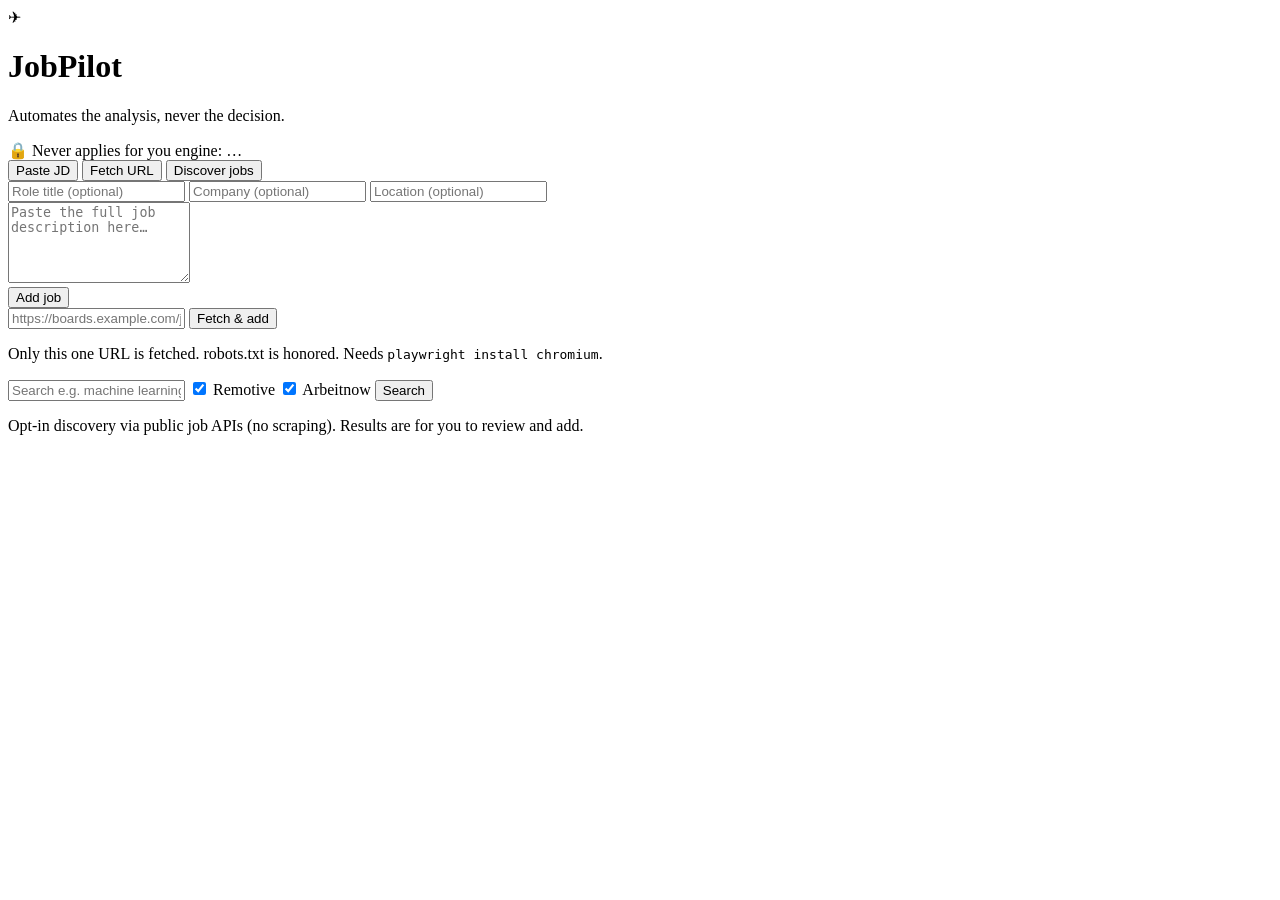
==== src/jobpilot/web/static/index.html @ 81d185b8 "Web app: FastAPI backend + polished SPA + opt-in job discovery - jobpilot serve launches a single-pa" ====
<!DOCTYPE html>
<html lang="en">
<head>
  <meta charset="UTF-8" />
  <meta name="viewport" content="width=device-width, initial-scale=1.0" />
  <title>JobPilot</title>
  <link rel="stylesheet" href="/static/styles.css" />
</head>
<body>
  <header class="topbar">
    <div class="brand">
      <span class="logo">✈</span>
      <div>
        <h1>JobPilot</h1>
        <p class="tag">Automates the analysis, never the decision.</p>
      </div>
    </div>
    <div class="top-right">
      <span class="badge badge-guard" title="JobPilot never submits an application for you">🔒 Never applies for you</span>
      <span id="jdagent" class="badge badge-muted" title="jd_agent resume engine status">engine: …</span>
    </div>
  </header>

  <section class="stats" id="stats"></section>

  <section class="addbar">
    <div class="tabs">
      <button class="tab active" data-tab="paste">Paste JD</button>
      <button class="tab" data-tab="url">Fetch URL</button>
      <button class="tab" data-tab="discover">Discover jobs</button>
    </div>

    <div class="tabpane active" data-pane="paste">
      <div class="row">
        <input id="p-title" placeholder="Role title (optional)" />
        <input id="p-company" placeholder="Company (optional)" />
        <input id="p-location" placeholder="Location (optional)" />
      </div>
      <textarea id="p-jd" rows="5" placeholder="Paste the full job description here…"></textarea>
      <div class="row end">
        <button class="btn primary" id="p-add">Add job</button>
      </div>
    </div>

    <div class="tabpane" data-pane="url">
      <div class="row">
        <input id="u-url" placeholder="https://boards.example.com/jobs/123" />
        <button class="btn primary" id="u-add">Fetch &amp; add</button>
      </div>
      <p class="hint">Only this one URL is fetched. robots.txt is honored. Needs <code>playwright install chromium</code>.</p>
    </div>

    <div class="tabpane" data-pane="discover">
      <div class="row">
        <input id="d-query" placeholder="Search e.g. machine learning, data scientist…" />
        <label class="chk"><input type="checkbox" id="d-remotive" checked /> Remotive</label>
        <label class="chk"><input type="checkbox" id="d-arbeitnow" checked /> Arbeitnow</label>
        <button class="btn primary" id="d-search">Search</button>
      </div>
      <p class="hint">Opt-in discovery via public job APIs (no scraping). Results are for you to review and add.</p>
      <div id="d-results" class="discover-results"></div>
    </div>
  </section>

  <main class="board" id="board"></main>

  <!-- Detail drawer -->
  <div class="drawer-overlay" id="overlay"></div>
  <aside class="drawer" id="drawer">
    <div id="drawer-body"></div>
  </aside>

  <div id="toast" class="toast"></div>

  <script src="/static/app.js"></script>
</body>
</html>
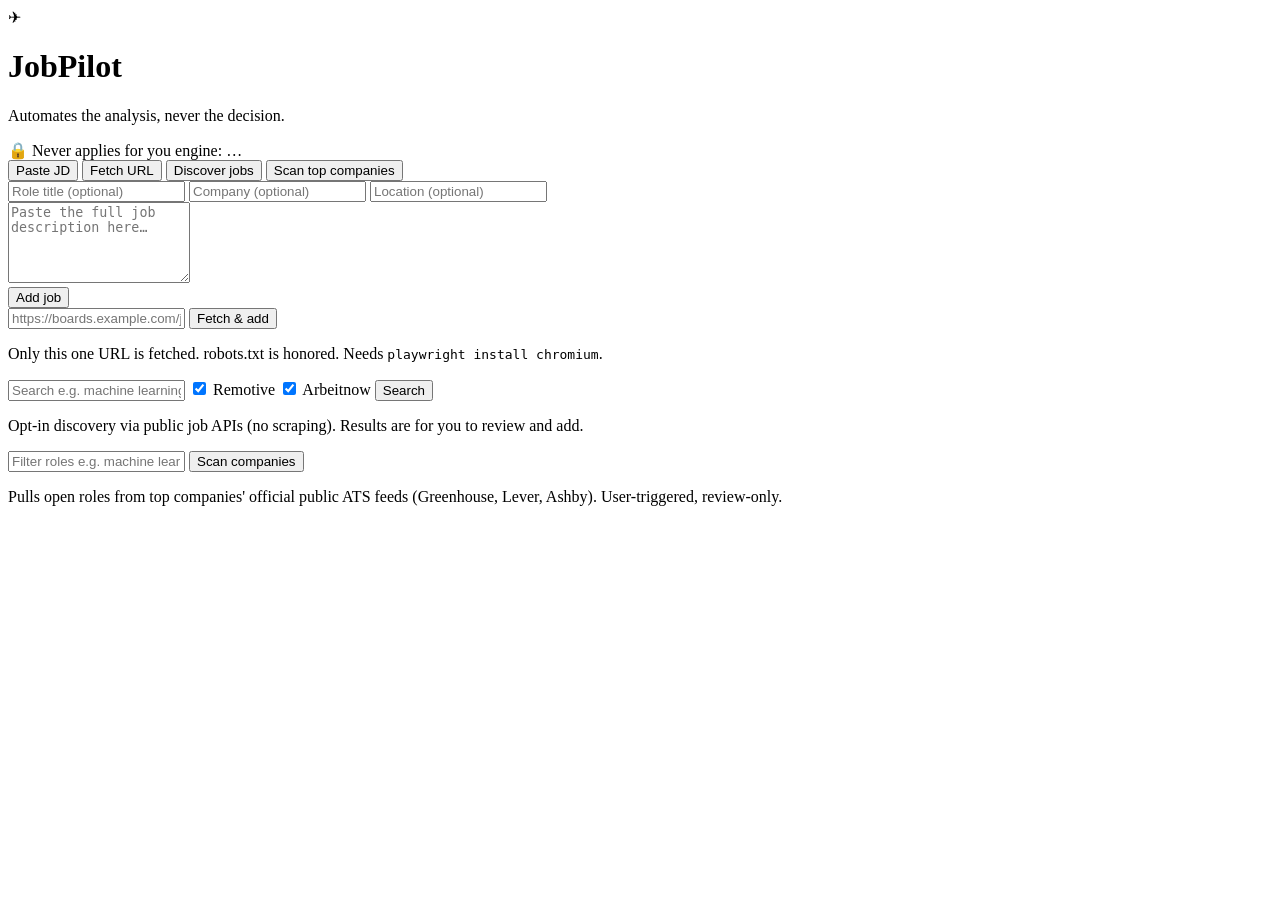
==== commit a2f78474: "Beat Career-Ops: company ATS scanning, legitimacy gate, outreach Closes the three gaps vs santifer/c" ====
--- a/src/jobpilot/web/static/index.html
+++ b/src/jobpilot/web/static/index.html
@@ -28,6 +28,7 @@
       <button class="tab active" data-tab="paste">Paste JD</button>
       <button class="tab" data-tab="url">Fetch URL</button>
       <button class="tab" data-tab="discover">Discover jobs</button>
+      <button class="tab" data-tab="scan">Scan top companies</button>
     </div>
 
     <div class="tabpane active" data-pane="paste">
@@ -60,6 +61,16 @@
       <p class="hint">Opt-in discovery via public job APIs (no scraping). Results are for you to review and add.</p>
       <div id="d-results" class="discover-results"></div>
     </div>
+
+    <div class="tabpane" data-pane="scan">
+      <div class="row">
+        <input id="s-query" placeholder="Filter roles e.g. machine learning, data…" />
+        <button class="btn primary" id="s-search">Scan companies</button>
+      </div>
+      <p class="hint">Pulls open roles from top companies' official public ATS feeds (Greenhouse, Lever, Ashby). User-triggered, review-only.</p>
+      <div id="s-targets" class="chips" style="margin-top:8px"></div>
+      <div id="s-results" class="discover-results"></div>
+    </div>
   </section>
 
   <main class="board" id="board"></main>
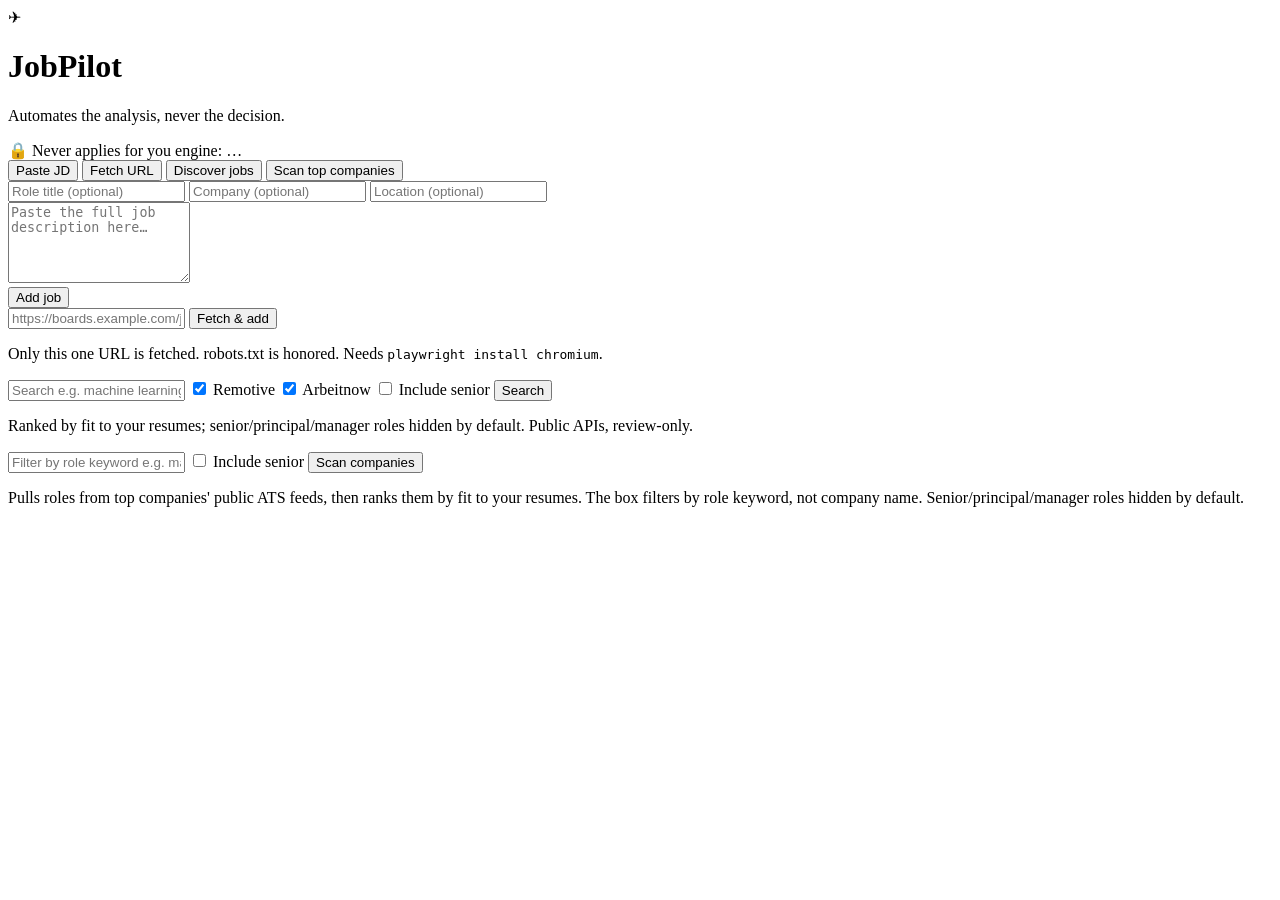
==== commit 400f40a5: "Rank scan/discover by resume fit; hide senior + off-track roles Fixes irrelevant results (searching " ====
--- a/src/jobpilot/web/static/index.html
+++ b/src/jobpilot/web/static/index.html
@@ -22,6 +22,7 @@
   </header>
 
   <section class="stats" id="stats"></section>
+  <section class="actionbar" id="actionbar"></section>
 
   <section class="addbar">
     <div class="tabs">
@@ -56,18 +57,20 @@
         <input id="d-query" placeholder="Search e.g. machine learning, data scientist…" />
         <label class="chk"><input type="checkbox" id="d-remotive" checked /> Remotive</label>
         <label class="chk"><input type="checkbox" id="d-arbeitnow" checked /> Arbeitnow</label>
+        <label class="chk"><input type="checkbox" id="d-senior" /> Include senior</label>
         <button class="btn primary" id="d-search">Search</button>
       </div>
-      <p class="hint">Opt-in discovery via public job APIs (no scraping). Results are for you to review and add.</p>
+      <p class="hint">Ranked by fit to your resumes; senior/principal/manager roles hidden by default. Public APIs, review-only.</p>
       <div id="d-results" class="discover-results"></div>
     </div>
 
     <div class="tabpane" data-pane="scan">
       <div class="row">
-        <input id="s-query" placeholder="Filter roles e.g. machine learning, data…" />
+        <input id="s-query" placeholder="Filter by role keyword e.g. machine learning (leave blank for your best fits)" />
+        <label class="chk"><input type="checkbox" id="s-senior" /> Include senior</label>
         <button class="btn primary" id="s-search">Scan companies</button>
       </div>
-      <p class="hint">Pulls open roles from top companies' official public ATS feeds (Greenhouse, Lever, Ashby). User-triggered, review-only.</p>
+      <p class="hint">Pulls roles from top companies' public ATS feeds, then ranks them by fit to your resumes. The box filters by role keyword, not company name. Senior/principal/manager roles hidden by default.</p>
       <div id="s-targets" class="chips" style="margin-top:8px"></div>
       <div id="s-results" class="discover-results"></div>
     </div>
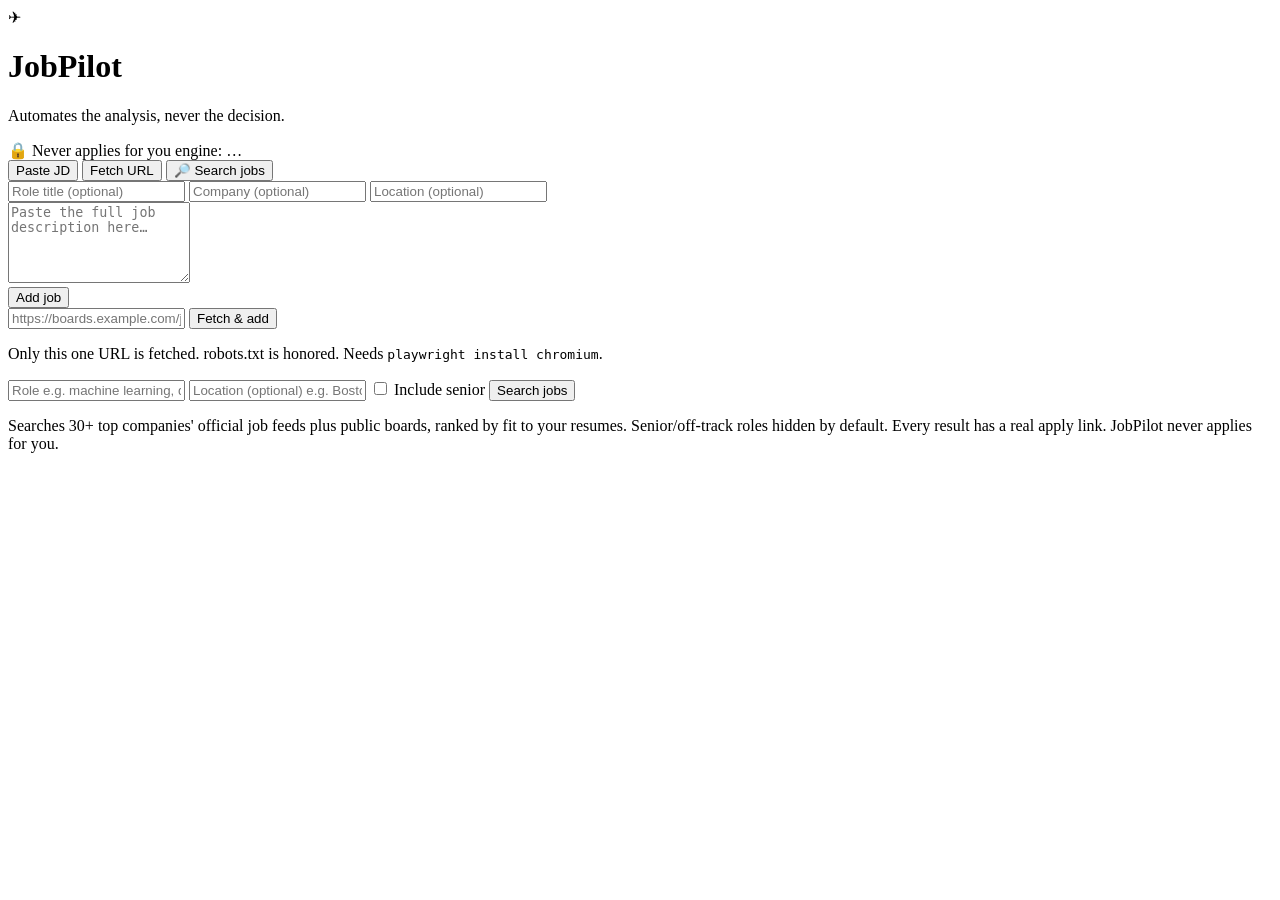
==== commit 89dcd55e: "Rebuild search: one unified, resume-ranked, applyable job searcher Addresses weak/irrelevant results" ====
--- a/src/jobpilot/web/static/index.html
+++ b/src/jobpilot/web/static/index.html
@@ -28,8 +28,7 @@
     <div class="tabs">
       <button class="tab active" data-tab="paste">Paste JD</button>
       <button class="tab" data-tab="url">Fetch URL</button>
-      <button class="tab" data-tab="discover">Discover jobs</button>
-      <button class="tab" data-tab="scan">Scan top companies</button>
+      <button class="tab" data-tab="search">🔎 Search jobs</button>
     </div>
 
     <div class="tabpane active" data-pane="paste">
@@ -52,27 +51,15 @@
       <p class="hint">Only this one URL is fetched. robots.txt is honored. Needs <code>playwright install chromium</code>.</p>
     </div>
 
-    <div class="tabpane" data-pane="discover">
+    <div class="tabpane" data-pane="search">
       <div class="row">
-        <input id="d-query" placeholder="Search e.g. machine learning, data scientist…" />
-        <label class="chk"><input type="checkbox" id="d-remotive" checked /> Remotive</label>
-        <label class="chk"><input type="checkbox" id="d-arbeitnow" checked /> Arbeitnow</label>
-        <label class="chk"><input type="checkbox" id="d-senior" /> Include senior</label>
-        <button class="btn primary" id="d-search">Search</button>
+        <input id="x-query" placeholder="Role e.g. machine learning, data scientist, software engineer" />
+        <input id="x-location" placeholder="Location (optional) e.g. Boston, Remote" style="max-width:240px" />
+        <label class="chk"><input type="checkbox" id="x-senior" /> Include senior</label>
+        <button class="btn primary" id="x-search">Search jobs</button>
       </div>
-      <p class="hint">Ranked by fit to your resumes; senior/principal/manager roles hidden by default. Public APIs, review-only.</p>
-      <div id="d-results" class="discover-results"></div>
-    </div>
-
-    <div class="tabpane" data-pane="scan">
-      <div class="row">
-        <input id="s-query" placeholder="Filter by role keyword e.g. machine learning (leave blank for your best fits)" />
-        <label class="chk"><input type="checkbox" id="s-senior" /> Include senior</label>
-        <button class="btn primary" id="s-search">Scan companies</button>
-      </div>
-      <p class="hint">Pulls roles from top companies' public ATS feeds, then ranks them by fit to your resumes. The box filters by role keyword, not company name. Senior/principal/manager roles hidden by default.</p>
-      <div id="s-targets" class="chips" style="margin-top:8px"></div>
-      <div id="s-results" class="discover-results"></div>
+      <p class="hint">Searches 30+ top companies' official job feeds plus public boards, ranked by fit to your resumes. Senior/off-track roles hidden by default. Every result has a real apply link. JobPilot never applies for you.</p>
+      <div id="x-results" class="discover-results"></div>
     </div>
   </section>
 
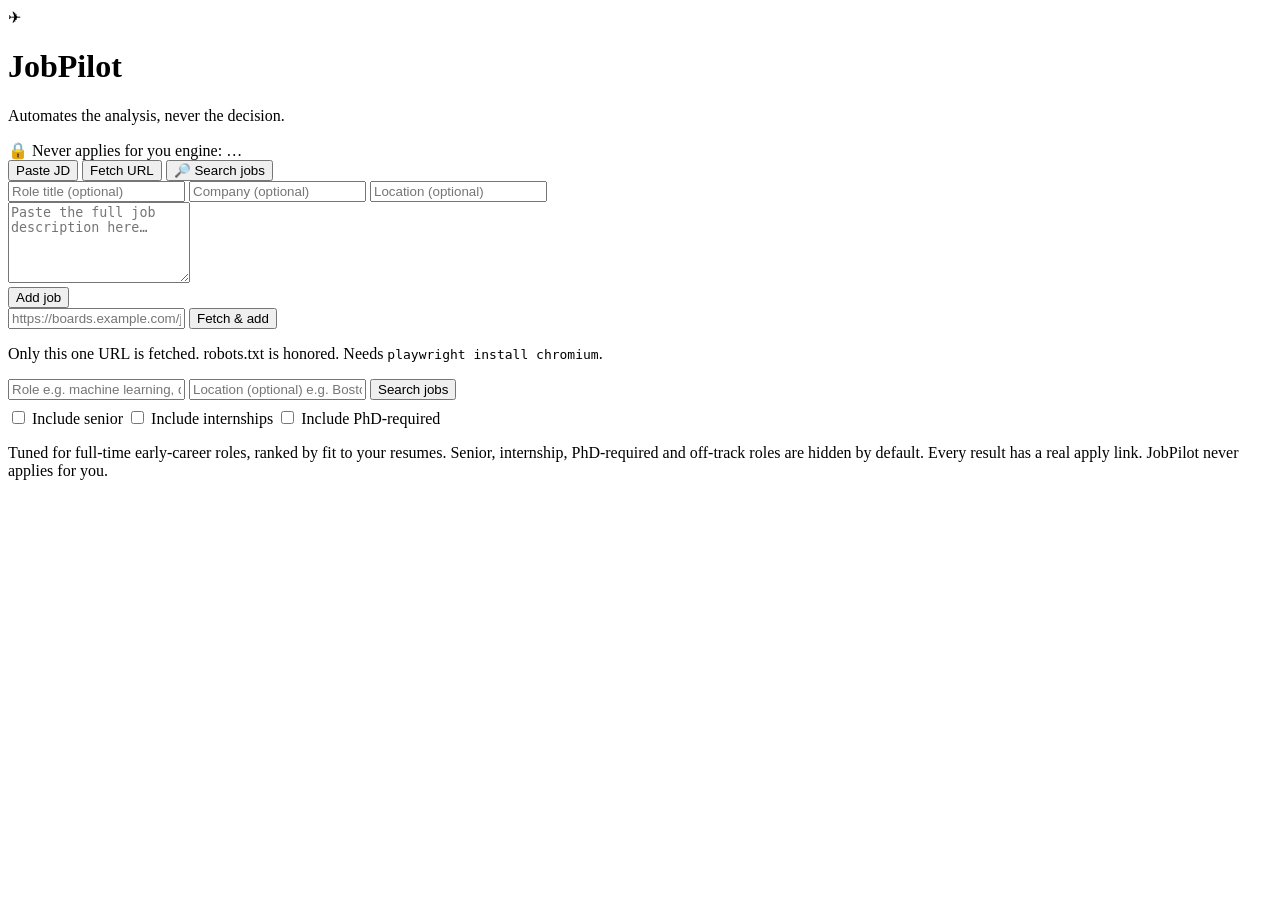
==== commit 7278892b: "Full-time new-grad focus: Adzuna search, exclude PhD/intern/senior Targets the real complaint: resul" ====
--- a/src/jobpilot/web/static/index.html
+++ b/src/jobpilot/web/static/index.html
@@ -52,13 +52,31 @@
     </div>
 
     <div class="tabpane" data-pane="search">
+      <div id="adz-banner" class="adz-banner" style="display:none">
+        <div>
+          <b>Unlock the full job search.</b> Add a free Adzuna API key (2-min signup, no cost) to search
+          real full-time roles across the web by keyword + location. Get one at
+          <a href="https://developer.adzuna.com/signup" target="_blank" rel="noopener">developer.adzuna.com</a>,
+          then paste your App ID and App Key below. Without it, search still covers 30+ top companies.
+        </div>
+        <div class="row" style="margin-top:8px">
+          <input id="adz-id" placeholder="Adzuna App ID" />
+          <input id="adz-key" placeholder="Adzuna App Key" />
+          <button class="btn sm primary" id="adz-save">Save key</button>
+        </div>
+      </div>
+
       <div class="row">
         <input id="x-query" placeholder="Role e.g. machine learning, data scientist, software engineer" />
         <input id="x-location" placeholder="Location (optional) e.g. Boston, Remote" style="max-width:240px" />
-        <label class="chk"><input type="checkbox" id="x-senior" /> Include senior</label>
         <button class="btn primary" id="x-search">Search jobs</button>
       </div>
-      <p class="hint">Searches 30+ top companies' official job feeds plus public boards, ranked by fit to your resumes. Senior/off-track roles hidden by default. Every result has a real apply link. JobPilot never applies for you.</p>
+      <div class="row" style="margin-top:8px">
+        <label class="chk"><input type="checkbox" id="x-senior" /> Include senior</label>
+        <label class="chk"><input type="checkbox" id="x-intern" /> Include internships</label>
+        <label class="chk"><input type="checkbox" id="x-phd" /> Include PhD-required</label>
+      </div>
+      <p class="hint">Tuned for full-time early-career roles, ranked by fit to your resumes. Senior, internship, PhD-required and off-track roles are hidden by default. Every result has a real apply link. JobPilot never applies for you.</p>
       <div id="x-results" class="discover-results"></div>
     </div>
   </section>
